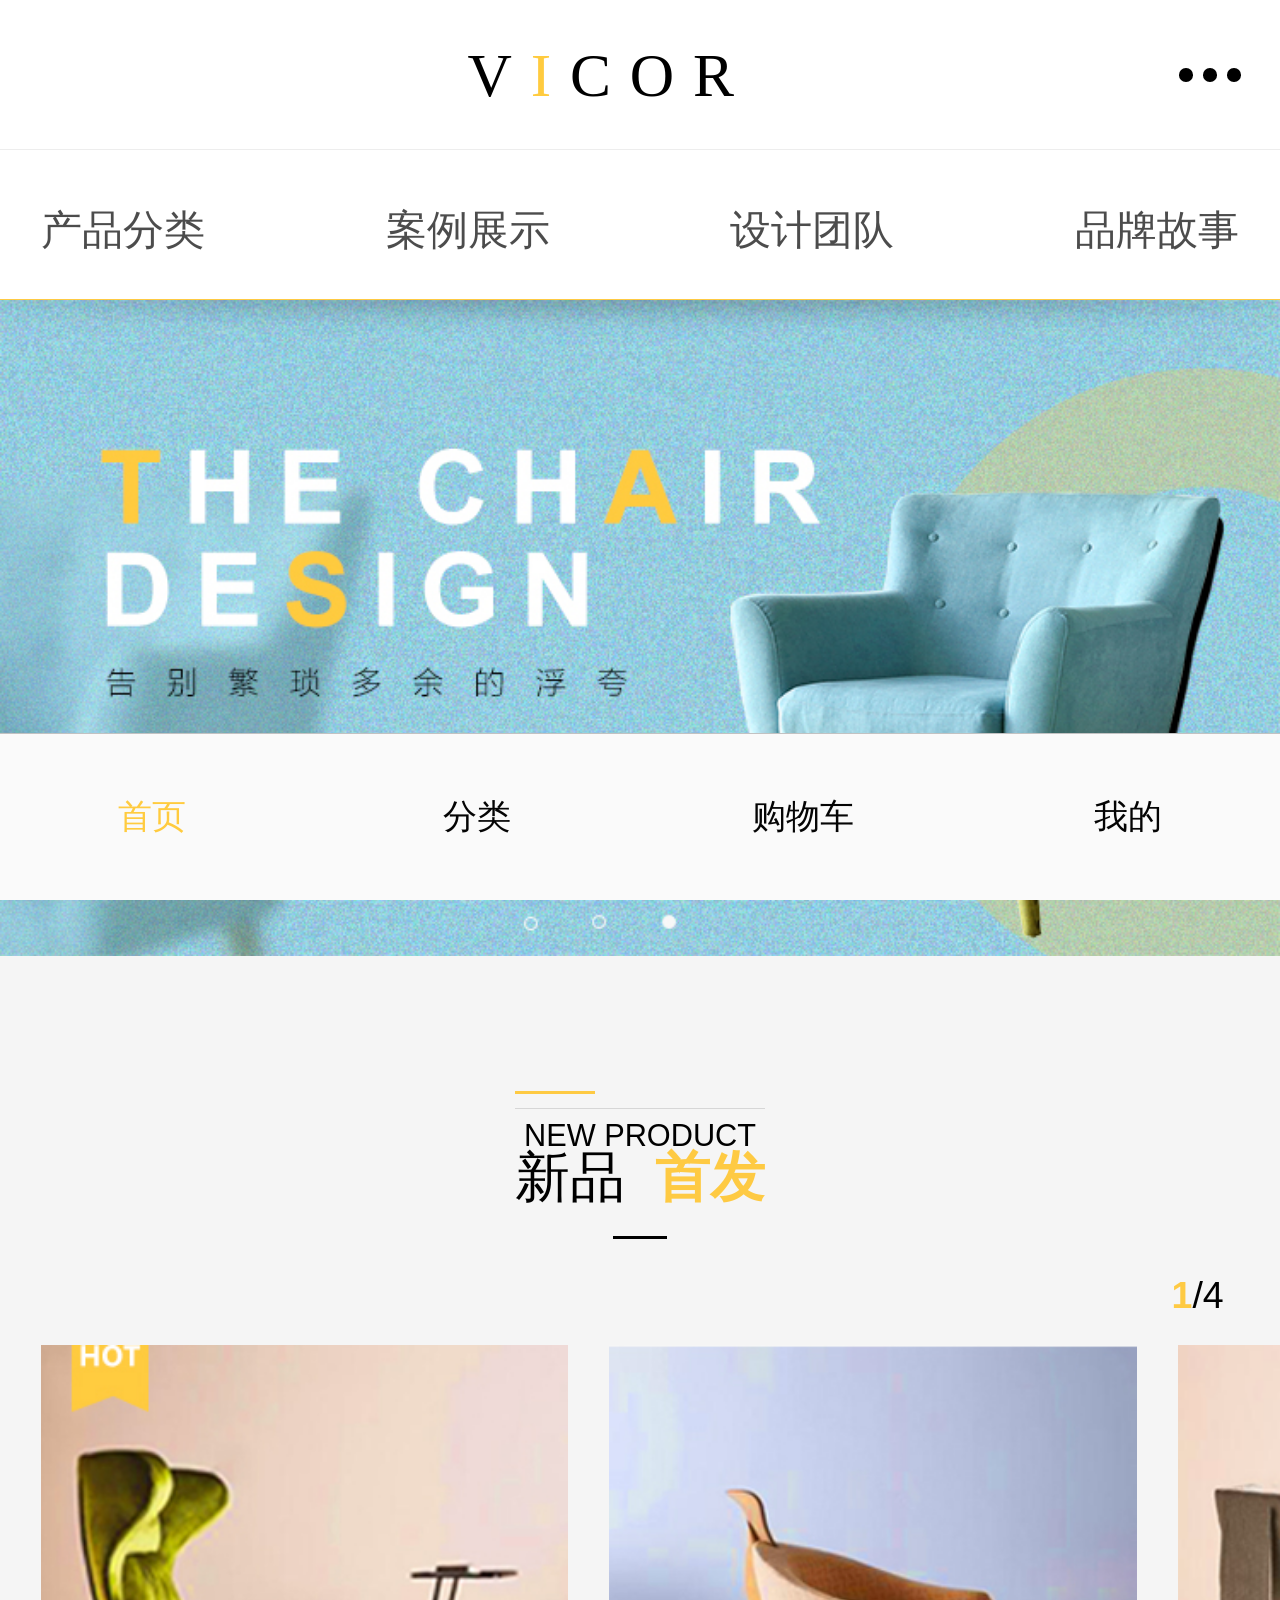
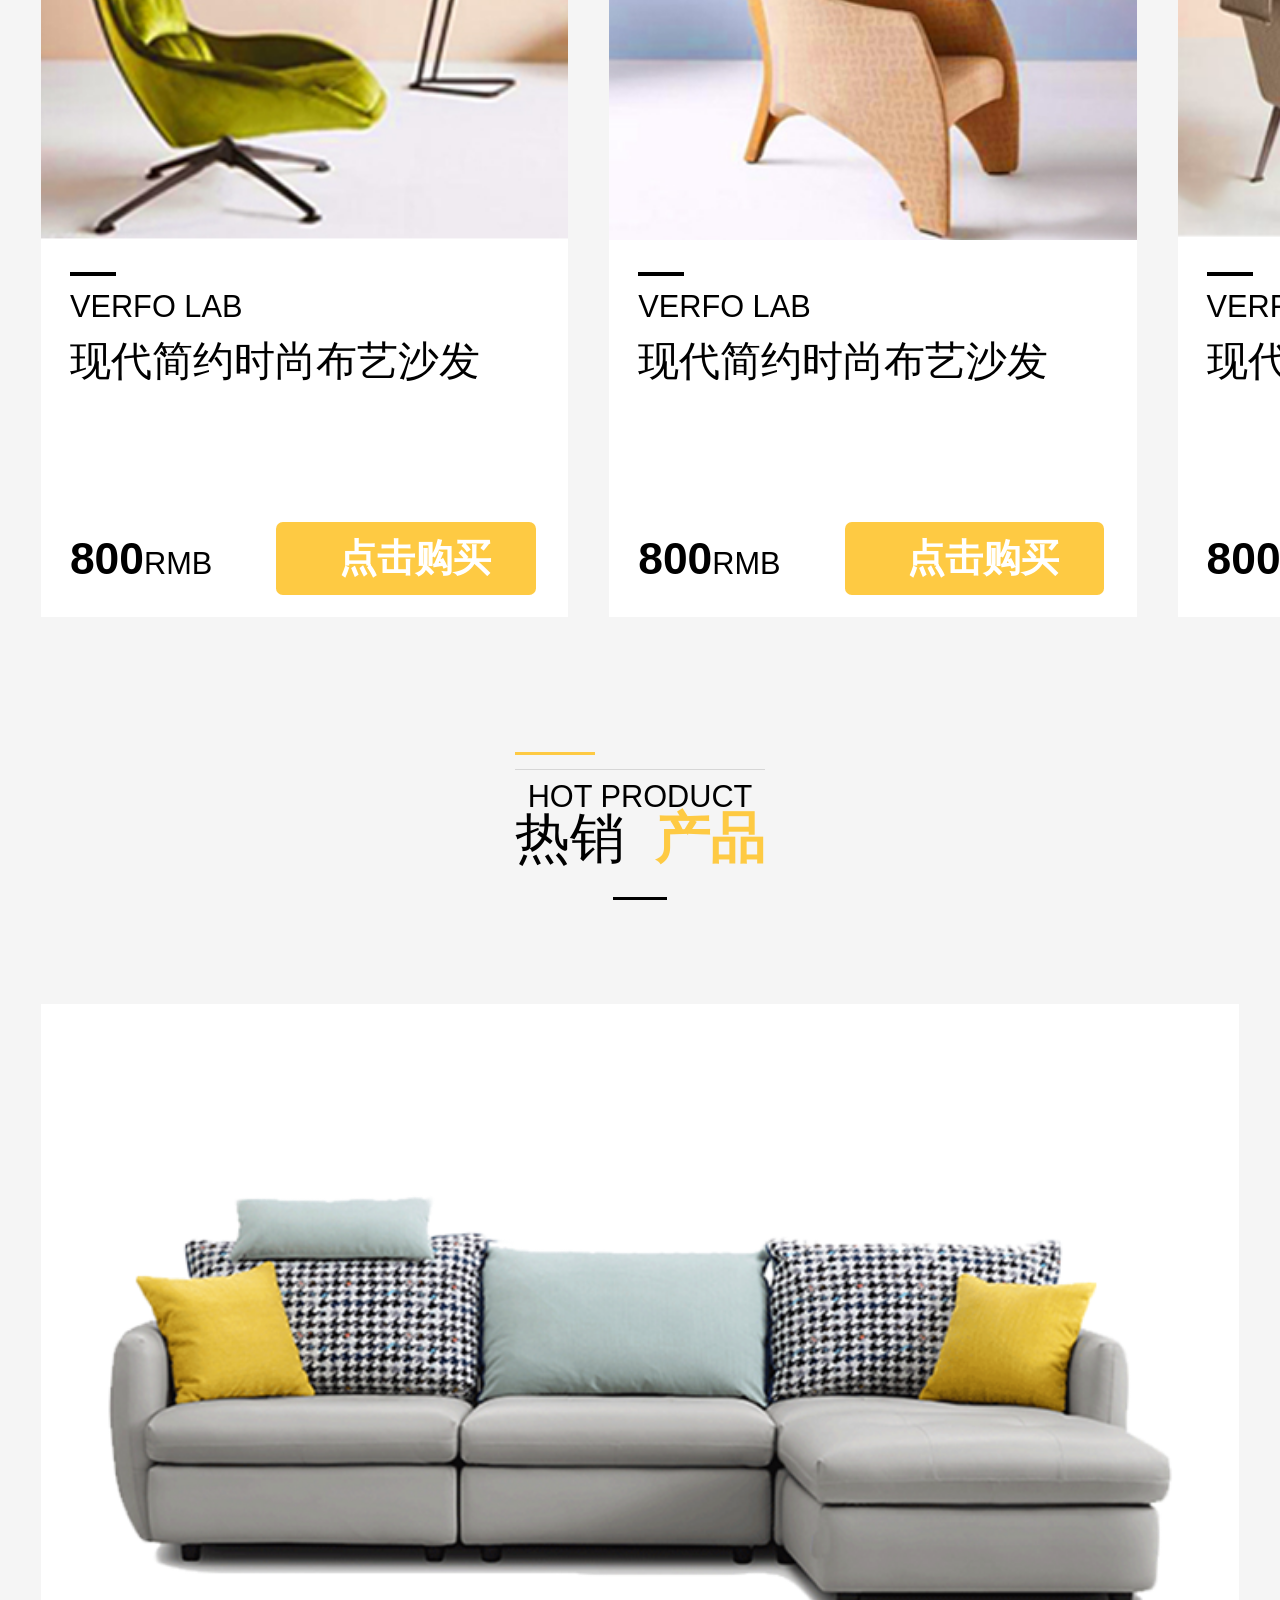
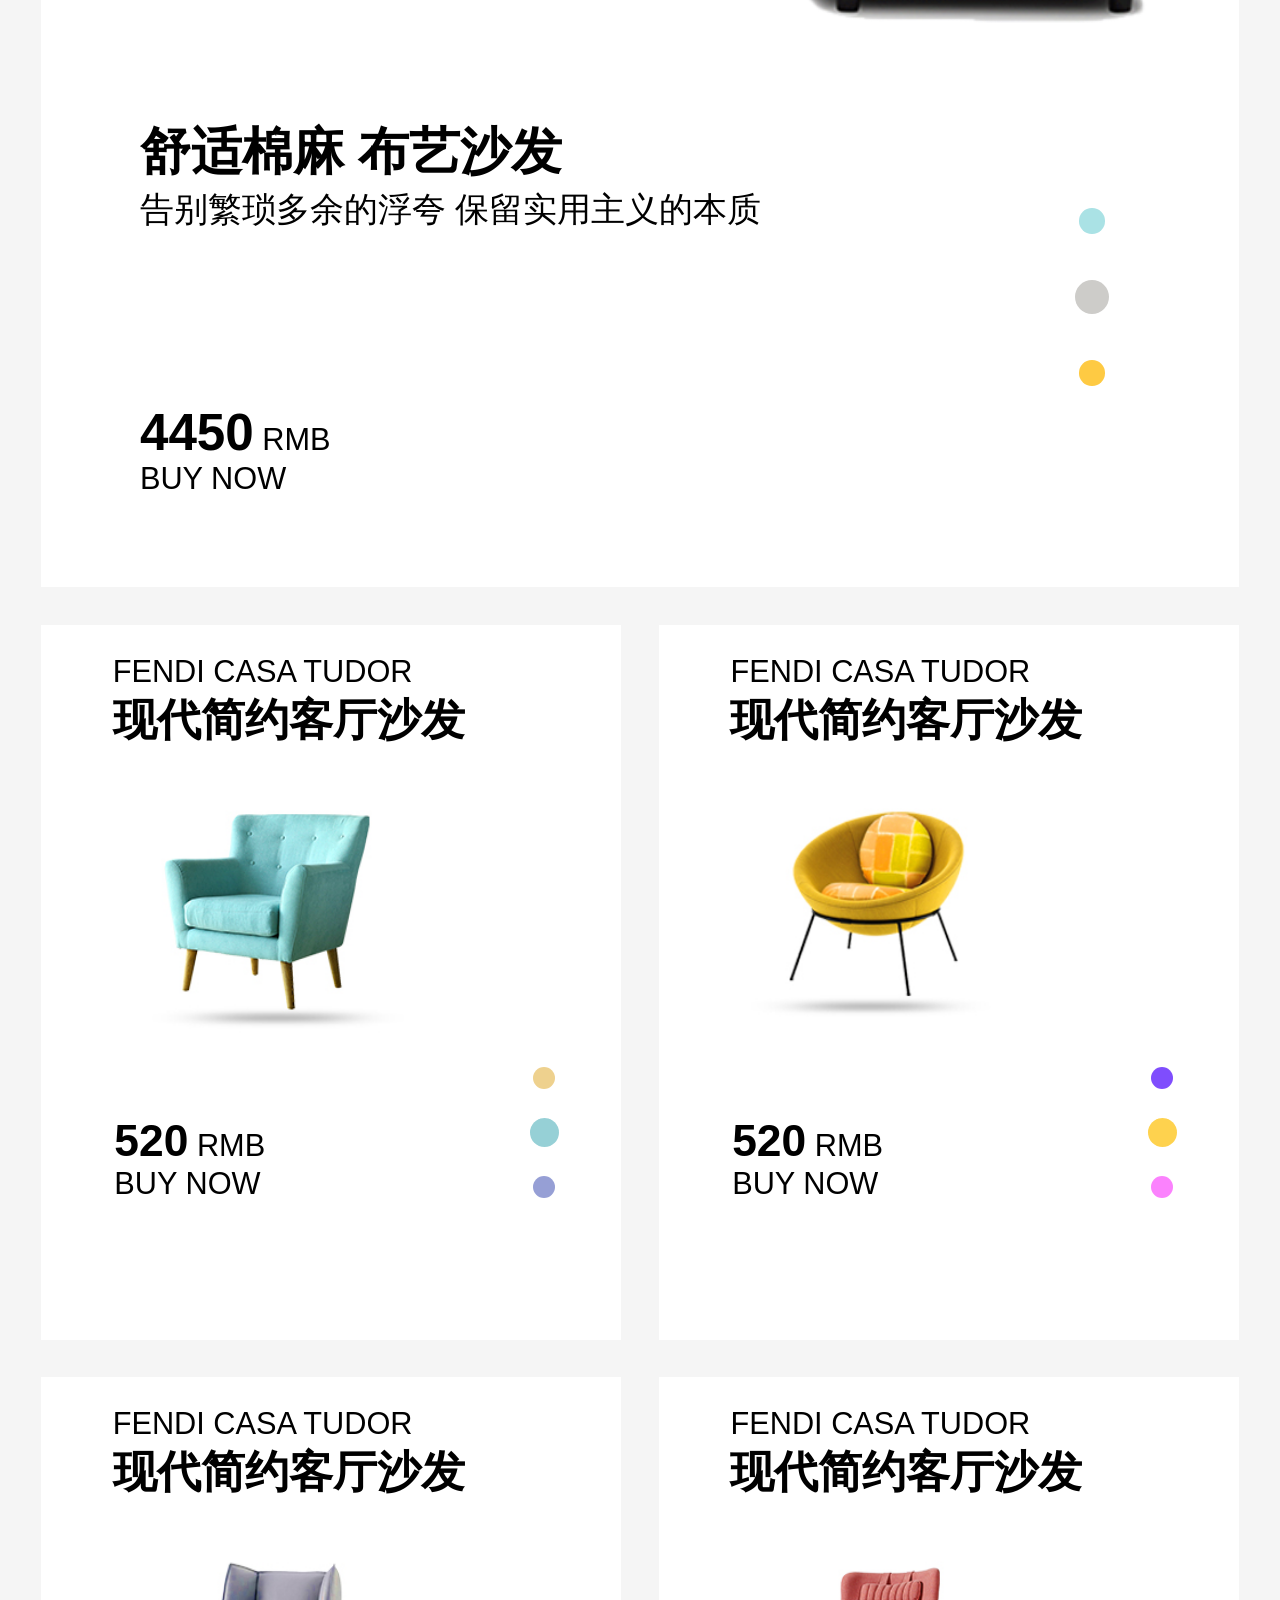
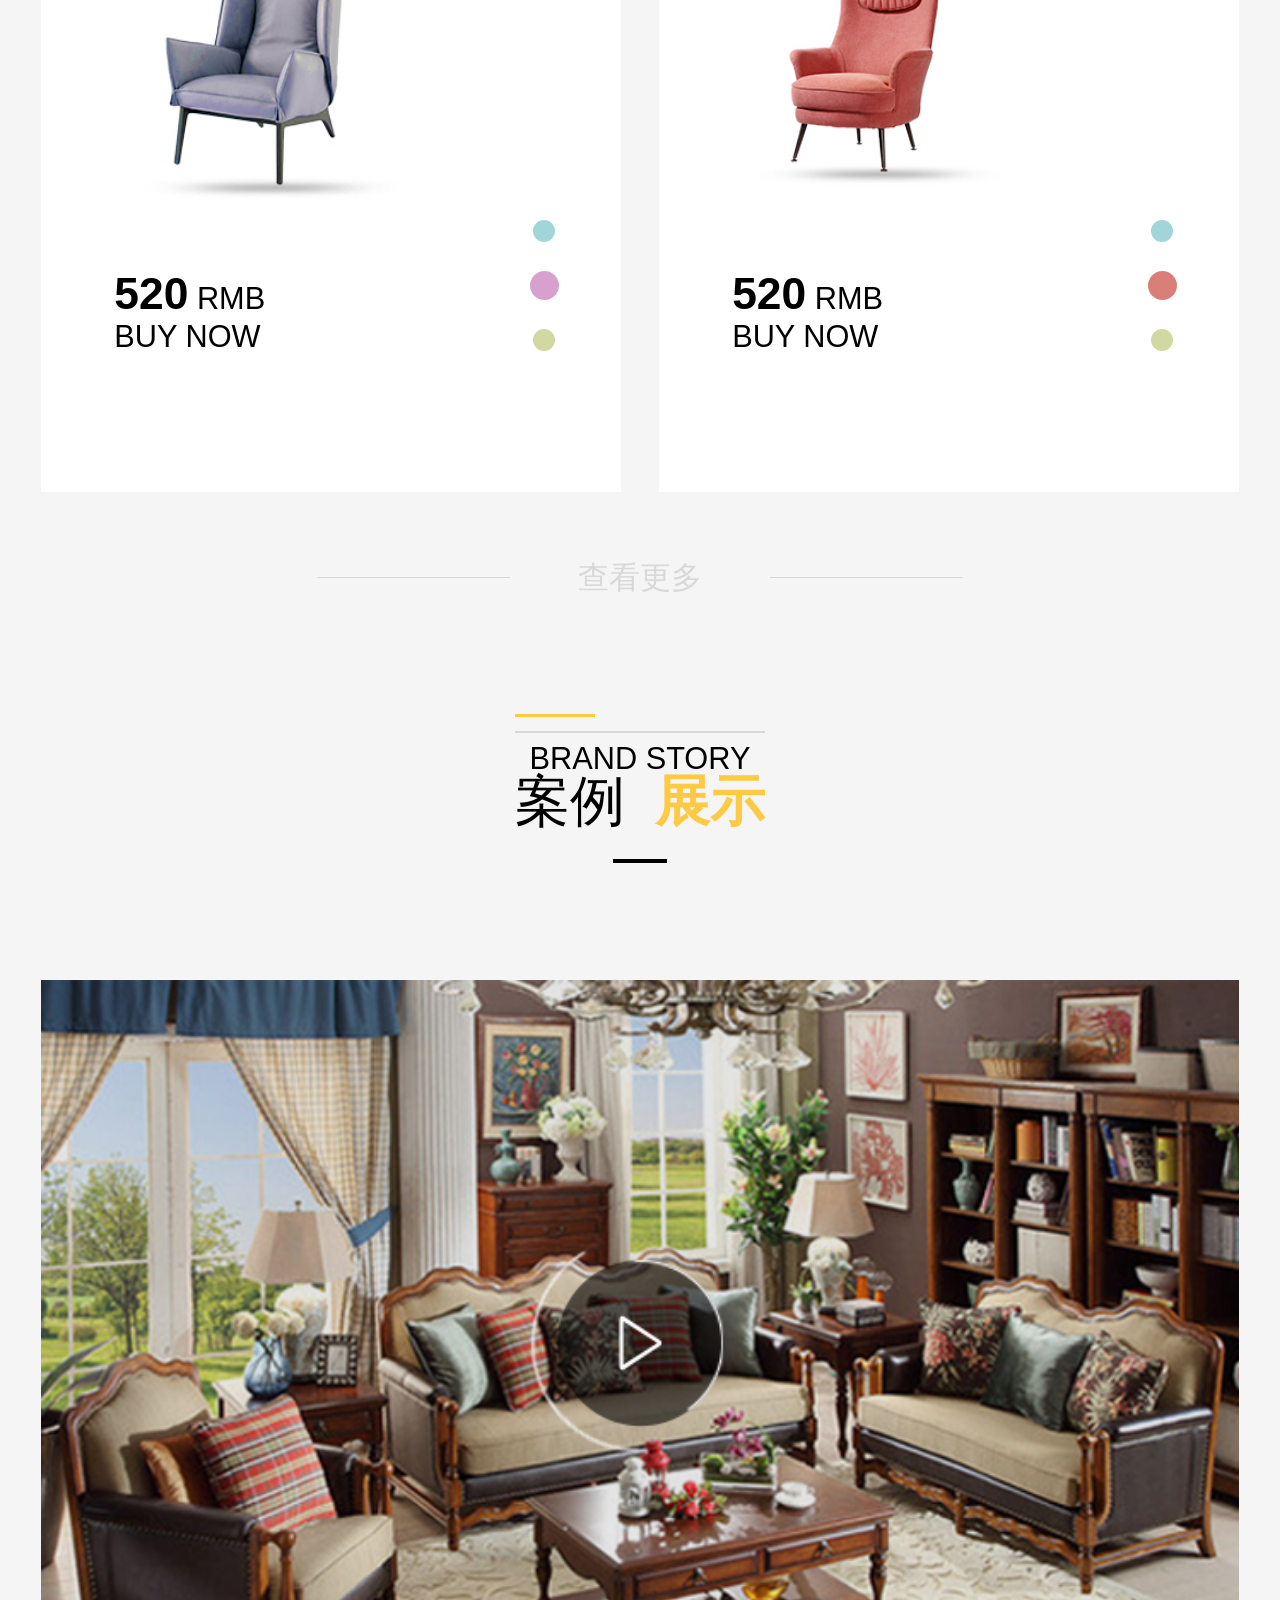
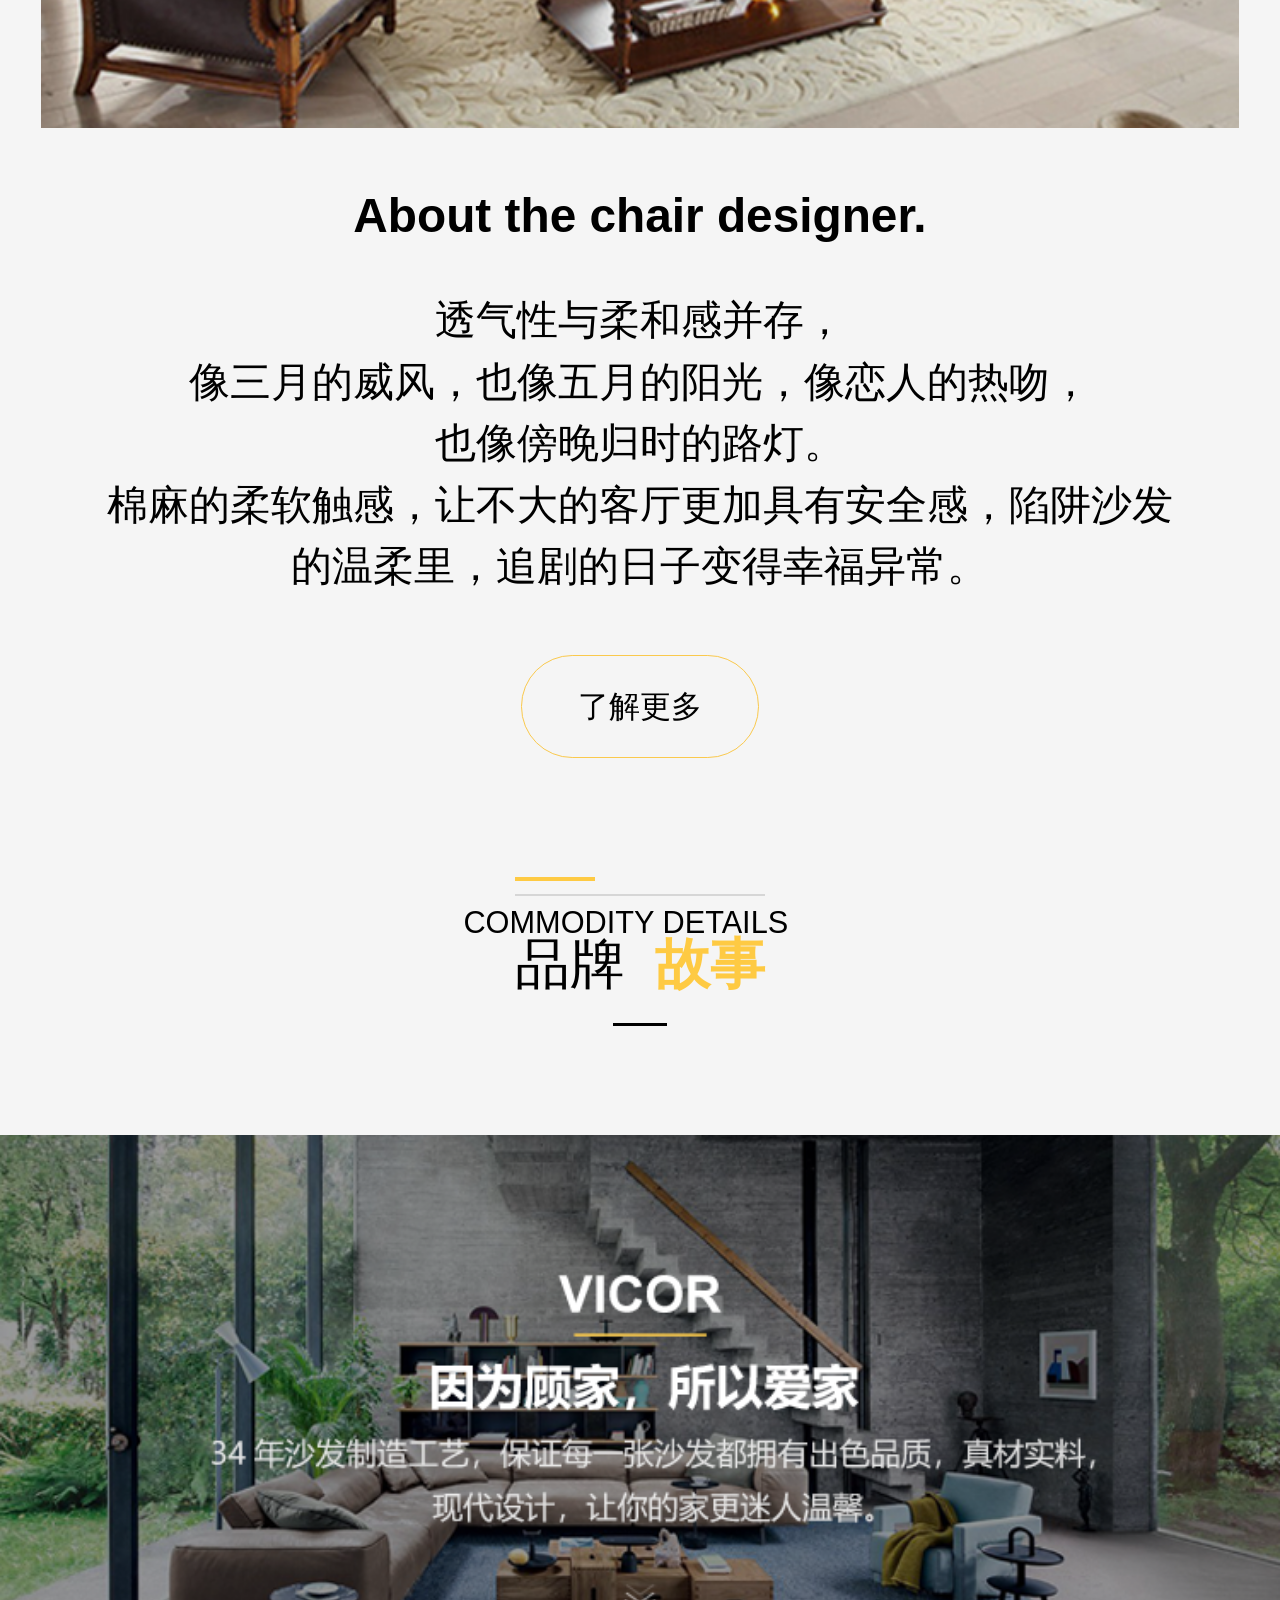
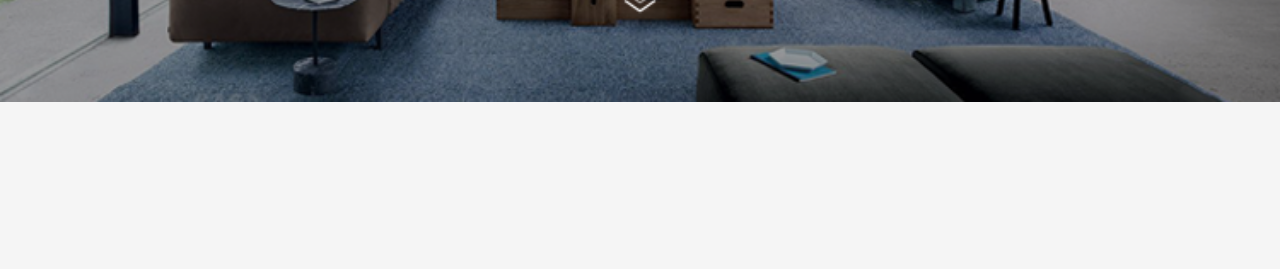
==== index.html @ da1ef21c "a" ====
<!DOCTYPE html>
<html lang="en" rem="750">
<head>
    <meta charset="UTF-8">
    <meta name="viewport" content="width=device-width, initial-scale=1.0">
    <meta http-equiv="X-UA-Compatible" content="ie=edge">
    <title>首页</title>
    <link rel="stylesheet" href="css/index.css">
    <link rel="stylesheet" href="css/rem.css">
    <link rel="stylesheet" href="https://at.alicdn.com/t/font_1209019_eo4e9k086mv.css">
</head>
<body>
    <!-- 头部 -->
    <div id="header">
        <div class="hea_w">
            <a href="" class="cuo">
                <i class="iconfont iconcuohao"></i>
            </a>
            <span class="title">V<span>I</span>COR</span>
            <a href="" class="set">
                <span class="itm"></span>
                <span class="itm"></span>
                <span class="itm"></span>
            </a>
        </div>
    </div>
    <!-- 分类 -->
    <div class="fenlei">
        <p class="sorts">产品分类</p>
        <p class="sorts"> 案例展示</p>
        <p class="sorts">设计团队</p>
        <p class="sorts">品牌故事</p>
    </div>
    <!-- banner -->
    <div class="banner">
        <img src="img/1、微网站首页_02.jpg" alt="" class="ban">
    </div>
    <!-- 新品首发 -->
    <div class="newBox">
        <div class="se"></div>
        <div class="tiao"></div>
        <p class="newen">NEW&nbsp;PRODUCT</p>
        <div class="xinbox">
            <p class="xin">新品</p>
            <p class="xin xin1">首发</p>
        </div>
        <div class="di"></div>
    </div>
    <div class="sifen">
        <p class="zhiyi"><span style="font-weight:bold;color:#FECA43;">1</span>/4</p>
    </div>
    <div class="proBox">
        <div class="chang">
            <a href="details.html">
                <div class="box1">
                    <img src="img/1、微网站首页_08.jpg" alt="" class="image1">
                    <div class="kuai1"></div>
                    <p class="eng1">VERFO LAB</p>
                    <p class="nei"> 现代简约时尚布艺沙发</p>
                    <div class="pbox">
                        <p class="price1"><span style="font-size:0.26rem;font-weight:bold;">800</span>RMB</p>
                        <a href="" class="gou">
                            <i class="iconfont iconyuanquanjiahao"></i>
                            <p>点击购买</p>
                        </a>
                    </div>
                </div>
            </a>
            
            <div class="box1">
                <img src="img/1、微网站首页_05.jpg" alt="" class="image1">
                <div class="kuai1"></div>
                <p class="eng1">VERFO LAB</p>
                <p class="nei"> 现代简约时尚布艺沙发</p>
                <div class="pbox">
                    <p class="price1"><span style="font-size:0.26rem;font-weight:bold;">800</span>RMB</p>
                    <a href="" class="gou">
                        <i class="iconfont iconyuanquanjiahao"></i>
                        <p>点击购买</p>
                    </a>
                </div>
            </div>
            <div class="box1">
                <img src="img/3、微网站列表_09.png" alt="" class="image1">
                <div class="kuai1"></div>
                <p class="eng1">VERFO LAB</p>
                <p class="nei"> 现代简约时尚布艺沙发</p>
                <div class="pbox">
                    <p class="price1"><span style="font-size:0.26rem;font-weight:bold;">800</span>RMB</p>
                    <a href="" class="gou">
                        <i class="iconfont iconyuanquanjiahao"></i>
                        <p>点击购买</p>
                    </a>
                </div>
            </div>
            <div style="width:0.24rem;">&nbsp;&nbsp;</div>
        </div>
    </div>
    <!-- 热销产品 -->
    <div class="newBox">
        <div class="se"></div>
        <div class="tiao"></div>
        <p class="newen">HOT&nbsp;PRODUCT</p>
        <div class="xinbox">
            <p class="xin">热销</p>
            <p class="xin xin1">产品</p>
        </div>
        <div class="di"></div>
    </div>
    <div class="sofaBox">
        <img src="img/sofa1.png" alt="" class="sofa1">
        <div class="er">
            <div class="zuo">
                <p class="con1">舒适棉麻 布艺沙发</p>
                <p class="con2">告别繁琐多余的浮夸 保留实用主义的本质</p>
                <p class="con3"><span style="font-size:0.3rem;font-weight:bold;">4450</span> RMB</p>
                <p class="con4">BUY NOW
                    <i class="iconfont iconjiang-copy"></i>
                </p>
            </div>
            <div class="you">
                <div class="dian"></div>
                <div class="dian dian1"></div>
                <div class="dian dian2"></div>
            </div>
        </div>
    </div>
    <div class="hang1">
        <div class="nbox">
            <p class="en">FENDI CASA TUDOR</p>
            <p class="name">现代简约客厅沙发</p>
            <div class="botBox">
                <div class="left">
                    <img src="img/1、微网站首页_20.jpg" alt="" class="tu">
                    <p class="p1"><span style="font-size:0.26rem;font-weight:bold;">520</span> RMB</p>
                    <p class="p2">BUY NOW
                        <i class="iconfont iconjiang-copy" style="color:#FECA43;"></i>
                    </p>
                </div>
                <div class="right">
                    <div class="yuan"></div>
                    <div class="yuan yuan1"></div>
                    <div class="yuan yuan2"></div>
                </div>
            </div>
        </div>
        <div class="nbox">
            <p class="en">FENDI CASA TUDOR</p>
            <p class="name">现代简约客厅沙发</p>
            <div class="botBox botBox1">
                <div class="left">
                    <img src="img/1、微网站首页_22.jpg" alt="" class="tu">
                    <p class="p1"><span style="font-size:0.26rem;font-weight:bold;">520</span> RMB</p>
                    <p class="p2">BUY NOW
                        <i class="iconfont iconjiang-copy" style="color:#FECA43;"></i>
                    </p>
                </div>
                <div class="right">
                    <div class="yuan"></div>
                    <div class="yuan yuan1"></div>
                    <div class="yuan yuan2"></div>
                </div>
            </div>
        </div>
    </div>
    <div class="hang1 hang2">
        <div class="nbox">
            <p class="en">FENDI CASA TUDOR</p>
            <p class="name">现代简约客厅沙发</p>
            <div class="botBox">
                <div class="left">
                    <img src="img/1、微网站首页_27.jpg" alt="" class="tu">
                    <p class="p1"><span style="font-size:0.26rem;font-weight:bold;">520</span> RMB</p>
                    <p class="p2">BUY NOW
                        <i class="iconfont iconjiang-copy" style="color:#FECA43;"></i>
                    </p>
                </div>
                <div class="right">
                    <div class="yuan"></div>
                    <div class="yuan yuan1"></div>
                    <div class="yuan yuan2"></div>
                </div>
            </div>
        </div>
        <div class="nbox">
            <p class="en">FENDI CASA TUDOR</p>
            <p class="name">现代简约客厅沙发</p>
            <div class="botBox botBox1">
                <div class="left">
                    <img src="img/1、微网站首页_29.jpg" alt="" class="tu">
                    <p class="p1"><span style="font-size:0.26rem;font-weight:bold;">520</span> RMB</p>
                    <p class="p2">BUY NOW
                        <i class="iconfont iconjiang-copy" style="color:#FECA43;"></i>
                    </p>
                </div>
                <div class="right">
                    <div class="yuan"></div>
                    <div class="yuan yuan1"></div>
                    <div class="yuan yuan2"></div>
                </div>
            </div>
        </div>
    </div>
    <div class="more">
        <span></span>
        <p>查看更多</p>
        <span></span>
    </div>

     <!-- 案例展示 -->
     <div class="newBox newBox1">
        <div class="se"></div>
        <div class="tiao"></div>
        <p class="newen">BRAND&nbsp;STORY</p>
        <div class="xinbox">
            <p class="xin">案例</p>
            <p class="xin xin1">展示</p>
        </div>
        <div class="di"></div>
    </div>
    <div class="anBox">
        <img src="img/1、微网站首页_33.jpg" alt="" class="tu2">
        <p class="an1">About the chair designer.</p>
        <p class="an2">透气性与柔和感并存，<br>
            像三月的威风，也像五月的阳光，像恋人的热吻，<br>
            也像傍晚归时的路灯。<br>
            棉麻的柔软触感，让不大的客厅更加具有安全感，陷阱沙发<br>
            的温柔里，追剧的日子变得幸福异常。
        </p>
        <a href="" class="learn">
            <button>了解更多</button>
        </a>
    </div>
     <!-- 品牌故事 -->
     <div class="newBox newBox2">
        <div class="se"></div>
        <div class="tiao"></div>
        <p class="newen">COMMODITY&nbsp;DETAILS</p>
        <div class="xinbox">
            <p class="xin">品牌</p>
            <p class="xin xin1">故事</p>
        </div>
        <div class="di"></div>
    </div>
    <img src="img/1、微网站首页_36.png" alt="" class="bigImg">




    <div style="width:7.5rem;height:0.98rem;"></div>
    <!-- tab -->
    <div class="footer">
        <div class="box">
            <a href="">
                <i class="iconfont iconyizi" style="color:#FFCB3F;"></i>
                <span class="text" style="color:#FFCB3F;" >首页</span>
            </a>
        </div>
        <div class="box">
            <a href="sort.html">
                <i class="iconfont iconicon--"></i>
                <span class="text">分类</span>
            </a>
        </div>
        <div class="box">
            <a href="shopcar.html">
                <i class="iconfont icongouwuche"></i>
                <span class="text">购物车</span>
            </a>
        </div>
        <div class="box">
            <a href="mine.html">
                <i class="iconfont iconwode"></i>
                <span class="text">我的</span>
            </a>
        </div>
    </div>
</body>
</html>
---- css/index.css ----
body{
    background-color:#F5F5F5;
}
/* 头部 */
#header{
    width: 100%;
    height: 0.88rem;
    border-bottom:0.01rem solid #EDEDED;
    box-sizing:border-box;
    background-color:#FFFFFF;
    position:fixed;
    top:0;
    left:0;
}
.hea_w{
    width: 7.5rem;
    height: 100%;
    margin: 0 auto;
    text-align: center;
    line-height: 0.44rem;
}
.hea_w .cuo .iconfont{
    font-size: 0.36rem;
    display: block;
    color: #000000;
    float: left;
    padding: 0.29rem 0 0 0.24rem;
}
.hea_w .title{
    width: 0.92rem;
    height: 0.3rem;
    line-height:0.88rem;
    font-size: 0.36rem;
    letter-spacing: 0.11rem;
    font-family: 'GillSansMT-ExtraCondensedBold';
}
.hea_w .title span{
    color: #ffcb3f;
}
.hea_w .set{
    width: 0.36rem;
    height: 0.08rem;
    float: right;
    margin-right: 0.23rem;
    display: block;
    padding-top: 0.4rem;
}
.hea_w .set .itm{
    width: 0.08rem;
    height: 0.08rem;
    float: left;
    background: #000000;
    border-radius: 50%;
}
.hea_w .set .itm:nth-child(2){
    margin:0 0.06rem;
}
.fenlei{
    width:7.5rem;
    height:0.88rem;
    padding:0 0.24rem 0.24rem;
    border-bottom:0.01rem solid #FECA43;
    margin-top:0.88rem;
    box-sizing:border-box;
    background-color:#fff;
    display:flex;
    justify-content:space-between;
    align-items:flex-end;
}
/* 分类 */
.fenlei .sorts{
    font-size:0.24rem;
    color:rgba(0, 0, 0, 0.7);
}
/* banner */
.banner{
    width:7.5rem;
    height:3.84rem;
}
.banner .ban{
    width:7.5rem;
    height:3.84rem;
}
/* 新品发售 */
.newBox{
    width:1.47rem;
    height:0.91rem;
    margin:0.79rem auto 0;
}
.newBox .se{
    width:0.47rem;
    height:0.02rem;
    background-color:#FECA43;
}
.newBox .tiao{
    width:100%;
    height:0.01rem;
    margin-top:0.08rem;
    background-color:#D6D6D6;
}
.newBox .newen{
    width:100%;
    font-size:0.18rem;
    margin-top:0.05rem;
    text-align:center;
    color:#000;
}
.newBox .xinbox{
    width:100%;
    height:0.36rem;
    display:flex;
    justify-content:space-between;
    align-items:flex-end;
}
.newBox .xinbox .xin{
    font-size:0.32rem;
    color:#000;
}
.newBox .xinbox .xin1{
    font-size:0.32rem;
    color:#FECA43;
    font-weight:bold;
}
.newBox .di{
    width:0.32rem;
    height:0.02rem;
    background-color:#000;
    margin:0.12rem auto 0; 
}
.sifen{
    width:7.5rem;
    height:0.58rem;
    line-height:0.58rem;
    text-align:right;
    padding:0 0.33rem;
    box-sizing:border-box;

}
.sifen .zhiyi{
    font-size:0.22rem;
    color:#000;
}
.proBox{
    width:7.5rem;
    height:5.11rem;
    overflow:auto;
}
.proBox::-webkit-scrollbar{
    display:none;
}
.proBox .chang{
    width:auto;
    height:auto;
    display:flex;
}
.proBox .box1{
    width:3.09rem;
    height:5.11rem;
    background-color:#fff;
    margin-left:0.24rem;
}

.proBox .image1{
    display:block;
    width:3.09rem;
    height:2.90rem;
}
.proBox .kuai1{
    width:0.27rem;
    height:0.02rem;
    background-color:#000;
    margin:0.19rem 0 0 0.17rem;
}
.proBox .eng1{
    font-size:0.18rem;
    color:#000;
    margin:0.08rem 0 0 0.17rem;
}
.proBox .nei{
    font-size:0.24rem;
    color:#000;
    margin:0.05rem 0 0 0.17rem;
}
.proBox .box1 .pbox{
    width:2.73rem;
    height:0.43rem;
    margin:0.78rem 0 0 0.17rem;
    display:flex;
    justify-content:space-between;
    align-items:center;
}
.proBox .box1 .pbox .price1{
    font-size:0.18rem;
    color:#000;
}
.proBox .box1 .pbox .gou{
    display:block;
    width:1.52rem;
    height:0.43rem;
    border-radius:0.04rem;
    background-color:#FECA43;
    display:flex;
    justify-content:center;
    align-items:center;
}
.proBox .box1 .pbox .gou .iconyuanquanjiahao{
    font-size:0.18rem;
    color:#fff;
    margin-right:0.1rem;
}
.proBox .box1 .pbox .gou p{
    font-size:0.22rem;
    font-weight:bold;
    color:#fff;
}
/* 热销产品 */
.sofaBox{
    width:7.02rem;
    height:6.93rem;
    margin:0.57rem auto 0;
    background-color:#fff;
    overflow:hidden;
}
.sofaBox .sofa1{
    display:block;
    width:6.25rem;
    height:2.52rem;
    margin:1.11rem auto 0;
    background-color:#fff;
}
.sofaBox .er{
    width:7.02rem;
    height:3.2rem;
    display:flex;
    justify-content:space-between;
}
.sofaBox .er .zuo{
    width:5rem;
    height:3.2rem;
    padding-left:0.58rem;
    box-sizing:border-box;
}
.sofaBox .er .zuo .con1{
    font-size:0.3rem;
    font-weight:bold;
    margin-top:0.55rem;
}
.sofaBox .er .zuo .con2{
    font-size:0.2rem;
}
.sofaBox .er .zuo .con3{
    font-size:0.18rem;
    margin-top:1rem;
}
.sofaBox .er .zuo .con4{
    font-size:0.18rem;
    line-height:0.2rem;
}
.sofaBox .er .zuo .con4 i{
    color:#FECA43;
    margin-left:0.02rem;
}
.sofaBox .er .you{
    width:1.72rem;
    height:3.2rem;
    display:flex;
    flex-direction:column;
    justify-content:center;
    align-items:center;
}
.sofaBox .er .you .dian{
    width:0.15rem;
    height:0.15rem;
    border-radius:50%;
    background-color:#AAE2E5;
}
.sofaBox .er .you .dian1{
    width:0.2rem;
    height:0.2rem;
    border-radius:50%;
    background-color:#CDCCC9;
    margin:0.27rem 0;
}
.sofaBox .er .you .dian2{
    background-color:#FECA43;
}
.hang1{
    width:7.02rem;
    height:4.19rem;
    margin:0.22rem auto 0;
    display:flex;
    justify-content:space-between;
}
.hang1 .nbox{
    width:3.40rem;
    height:4.19rem;
    background-color:#fff;
}
.hang1 .nbox .en{
    font-size:0.18rem;
    margin-top:0.17rem;
    padding-left:0.42rem;
}
.hang1 .nbox .name{
    font-size:0.26rem;
    font-weight:bold;
    padding-left:0.42rem;
}
.hang1 .nbox .botBox{
    width:3.4rem;
    height:3.28rem;
    display:flex;
}
.hang1 .botBox .left{
    width:2.5rem;
    height:3.28rem;
}
.hang1 .botBox .left .tu{
    display:block;
    width:1.8rem;
    height:1.62rem;
    margin:0.13rem 0 0 0.44rem;
}
.hang1 .botBox .left .p1{
    font-size:0.18rem;
    padding-left:0.43rem;
    margin-top:0.4rem;
}
.hang1 .botBox .left .p2{
    font-size:0.18rem;
    padding-left:0.43rem;
}
.hang1 .botBox .right{
    width:0.9rem;
    height:3.28rem;
    padding-bottom:0.65rem;
    box-sizing:border-box;
    display:flex;
    flex-direction:column;
    align-items:center;
    justify-content:flex-end;
}
.hang1 .botBox .right .yuan{
    width:0.13rem;
    height:0.13rem;
    border-radius:50%;
    background-color:#EED18E;
}
.hang1 .botBox .right .yuan1{
    width:0.17rem;
    height:0.17rem;
    border-radius:50%;
    background-color:#96D0D6;
    margin:0.17rem 0;
}
.hang1 .botBox .right .yuan2{
    background-color:#969FD5;
}
.hang1 .botBox1 .right .yuan{
    background-color:#7F4DFD;
}
.hang1 .botBox1 .right .yuan1{
    background-color:#FED24E;
}
.hang1 .botBox1 .right .yuan2{
    background-color:#FB82FD;
}

.hang2 .botBox .right .yuan{
    background-color:#A1D6D8;
}
.hang2 .botBox .right .yuan1{
    background-color:#D8A1CD;
}
.hang2 .botBox .right .yuan2{
    background-color:#D1D8A2;
}

.hang2 .botBox1 .right .yuan{
    background-color:#A1D6D8;
}
.hang2 .botBox1 .right .yuan1{
    background-color:#DA7F77;
}
.hang2 .botBox1 .right .yuan2{
    background-color:#D1D8A2;
}
.more{
    width:7.5rem;
    height:1rem;
    display:flex;
    justify-content:center;
    align-items:center;
}
.more span{
    width:1.13rem;
    height:0.01rem;
    background-color:#D8D8D8;
}
.more p{
    font-size:0.18rem;
    color:#D8D8D8;
    margin:0 0.4rem;
}
/* 案例展示 */
.newBox1{
    margin-top:0.3rem;
    margin-bottom:0.65rem;
}
.anBox{
    width:7.02rem;
    height:auto;
    margin:0 auto;
}
.anBox .tu2{
    display:block;
    width:7.02rem;
    height:4.38rem;
}
.anBox .an1{
    width:100%;
    text-align:center;
    font-size:0.28rem;
    font-weight:bold;
    margin-top:0.35rem;
}
.anBox .an2{
    width:100%;
    text-align:center;
    font-size:0.24rem;
    line-height:0.36rem;
    margin-top:0.28rem;
}
.anBox .learn{
    display:block;
    width:1.4rem;
    height:0.6rem;
    margin:0.34rem auto 0;
}
.anBox .learn button{
    width:1.4rem;
    height:0.6rem;
    border-radius:0.3rem;
    border:0.01rem solid #FAC94D;
    outline:none;
    font-size:0.18rem;
    color:#000;
    background-color:transparent;
}
/* 品牌故事 */
.newBox2{
    margin:0.7rem auto 0.6rem;
}
.newBox2 .newen{
    margin-left:-0.3rem;
}
.bigImg{
    display:block;
    width:7.5rem;
    height:3.32rem;
}

/* tab */
.footer{
    width:7.5rem;
    height:0.98rem;
    padding:0 0.24rem;
    border-top:0.01rem solid #C2C2C2;
    background:#FAFAFA;
    box-sizing: border-box;
    position: fixed;
    bottom:0;
    left:0;
    display:flex;
    justify-content:space-between;
}
.footer .box{
    height:0.98rem;
    width:1.3rem;
}
.footer .box a{
    display:block;
    width:100%;
    height:100%;
    display:flex;
    flex-direction:column;
    align-items:center;
    justify-content:center;
}
.footer .box i{
    font-size:0.4rem;
    color:#040404; 
}
.footer .box .text{
    font-size:0.2rem;
    color:#040404; 
}
---- css/rem.css ----
/* u-reset.css v1.0.10 */
 [rem="1920"] {
    font-size: 5.2083333333vw
}

[rem="750"] {
    font-size: 13.333333333vw
}

* {
    -webkit-tap-highlight-color: transparent
}

html {
    -webkit-text-size-adjust: 100%
}

body {
    margin: 0;
    font-family: "Helvetica Neue", Helvetica, "PingFang SC", "Hiragino Sans GB", "Microsoft YaHei", "微软雅黑", Arial, sans-serif;
    font-size: 16px
}

figure,
p {
    margin: 0
}

h1,
h2,
h3,
h4,
h5,
h6 {
    margin: 0;
    padding: 0;
    font-weight: 400
}

dd,
dl,
dt,
li,
ol,
ul {
    margin: 0;
    padding: 0;
    list-style: none
}

a {
    background-color: transparent;
    text-decoration: none
}

img {
    border: 0
}

table {
    border-collapse: collapse;
    border-spacing: 0
}

td,
th {
    padding: 0
}

button,
input,
select,
textarea {
    color: inherit;
    font: inherit;
    margin: 0
}

textarea {
    overflow: auto
}

article,
aside,
figcaption,
figure,
footer,
header,
hgroup,
main,
nav,
section {
    display: block
}

template {
    display: none
}

.hidden2,
.hidden3,
.hidden4,
.hidden5 {
    display: -webkit-box;
    /* autoprefixer:off */
    -webkit-box-orient: vertical;
    overflow: hidden
}

.hidden1 {
    overflow: hidden;
    text-overflow: ellipsis;
    white-space: nowrap
}

.hidden2 {
    -webkit-line-clamp: 2
}

.hidden3 {
    -webkit-line-clamp: 3
}

.hidden4 {
    -webkit-line-clamp: 4
}

.hidden5 {
    -webkit-line-clamp: 5
}

.clearfix::after,
.clearfix::before {
    content: "";
    width: 0;
    height: 0;
    display: block;
    clear: both
}
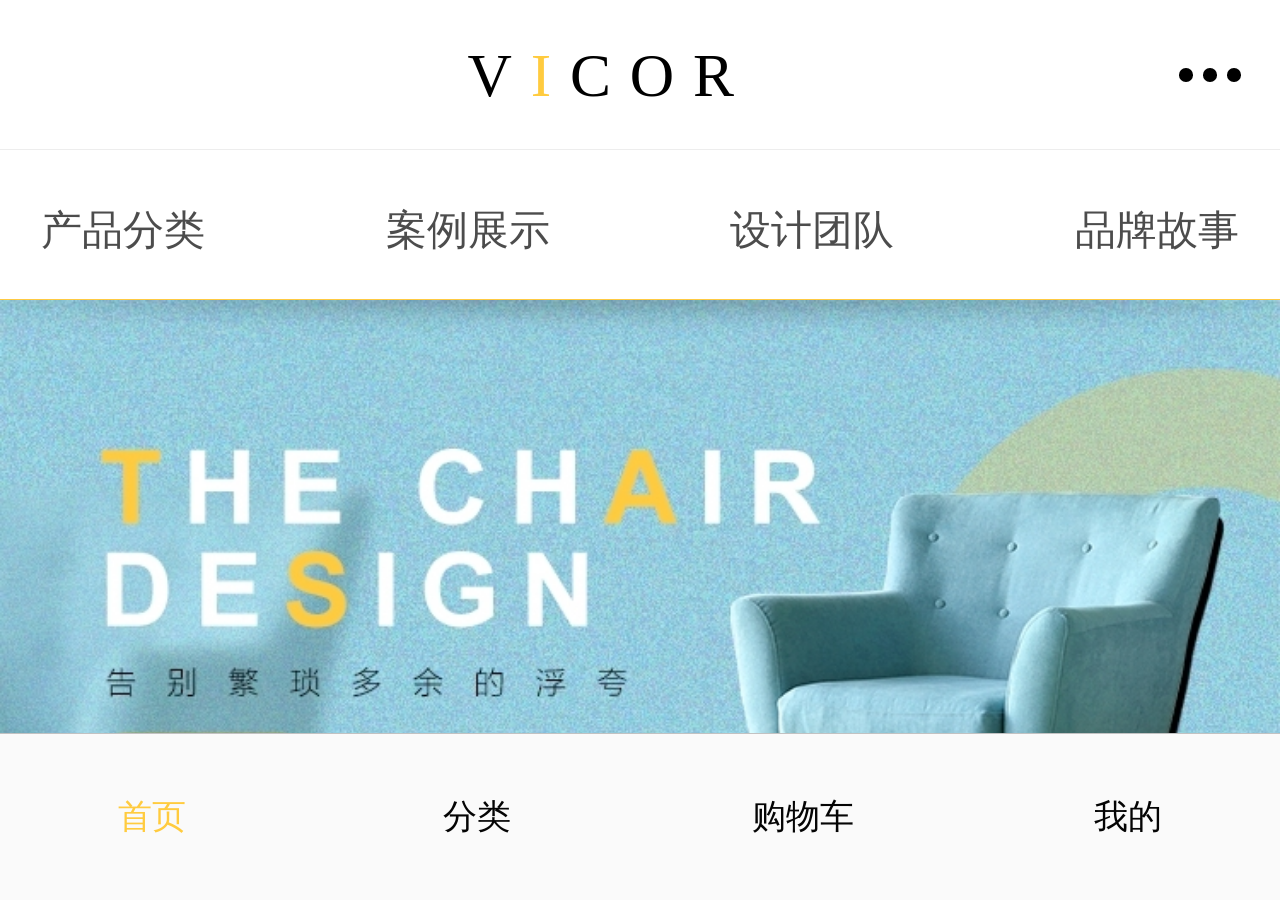
==== commit 8ecf5e95: "a" ====
--- a/index.html
+++ b/index.html
@@ -1,14 +1,17 @@
 <!DOCTYPE html>
 <html lang="en" rem="750">
+
 <head>
     <meta charset="UTF-8">
     <meta name="viewport" content="width=device-width, initial-scale=1.0">
     <meta http-equiv="X-UA-Compatible" content="ie=edge">
     <title>首页</title>
+    <link rel="stylesheet" href="css/swiper.min.css">
     <link rel="stylesheet" href="css/index.css">
     <link rel="stylesheet" href="css/rem.css">
     <link rel="stylesheet" href="https://at.alicdn.com/t/font_1209019_eo4e9k086mv.css">
 </head>
+
 <body>
     <!-- 头部 -->
     <div id="header">
@@ -31,229 +34,239 @@
         <p class="sorts">设计团队</p>
         <p class="sorts">品牌故事</p>
     </div>
-    <!-- banner -->
-    <div class="banner">
-        <img src="img/1、微网站首页_02.jpg" alt="" class="ban">
-    </div>
-    <!-- 新品首发 -->
-    <div class="newBox">
-        <div class="se"></div>
-        <div class="tiao"></div>
-        <p class="newen">NEW&nbsp;PRODUCT</p>
-        <div class="xinbox">
-            <p class="xin">新品</p>
-            <p class="xin xin1">首发</p>
-        </div>
-        <div class="di"></div>
-    </div>
-    <div class="sifen">
-        <p class="zhiyi"><span style="font-weight:bold;color:#FECA43;">1</span>/4</p>
-    </div>
-    <div class="proBox">
-        <div class="chang">
-            <a href="details.html">
-                <div class="box1">
-                    <img src="img/1、微网站首页_08.jpg" alt="" class="image1">
-                    <div class="kuai1"></div>
-                    <p class="eng1">VERFO LAB</p>
-                    <p class="nei"> 现代简约时尚布艺沙发</p>
-                    <div class="pbox">
-                        <p class="price1"><span style="font-size:0.26rem;font-weight:bold;">800</span>RMB</p>
-                        <a href="" class="gou">
-                            <i class="iconfont iconyuanquanjiahao"></i>
-                            <p>点击购买</p>
-                        </a>
-                    </div>
-                </div>
-            </a>
-            
-            <div class="box1">
-                <img src="img/1、微网站首页_05.jpg" alt="" class="image1">
-                <div class="kuai1"></div>
-                <p class="eng1">VERFO LAB</p>
-                <p class="nei"> 现代简约时尚布艺沙发</p>
-                <div class="pbox">
-                    <p class="price1"><span style="font-size:0.26rem;font-weight:bold;">800</span>RMB</p>
-                    <a href="" class="gou">
-                        <i class="iconfont iconyuanquanjiahao"></i>
-                        <p>点击购买</p>
+    <div id="roll">
+        <div class="rollBox">
+            <!-- banner -->
+            <div class="banner swiper-container">
+                <div class="swiper-wrapper">
+                    <img src="img/1、微网站首页_02.jpg" alt="" class="ban swiper-slide">
+                    <img src="img/1、微网站首页_02.jpg" alt="" class="ban swiper-slide">
+                    <img src="img/1、微网站首页_02.jpg" alt="" class="ban swiper-slide">
+                </div>
+                <div class="swiper-pagination"></div>
+            </div>
+            <!-- 新品首发 -->
+            <div class="newBox">
+                <div class="se"></div>
+                <div class="tiao"></div>
+                <p class="newen">NEW&nbsp;PRODUCT</p>
+                <div class="xinbox">
+                    <p class="xin">新品</p>
+                    <p class="xin xin1">首发</p>
+                </div>
+                <div class="di"></div>
+            </div>
+            <div class="sifen">
+                <p class="zhiyi"><span style="font-weight:bold;color:#FECA43;">1</span>/4</p>
+            </div>
+            <div class="proBox">
+                <div class="chang">
+                    <a href="details.html">
+                        <div class="box1">
+                            <img src="img/1、微网站首页_08.jpg" alt="" class="image1">
+                            <div class="kuai1"></div>
+                            <p class="eng1">VERFO LAB</p>
+                            <p class="nei"> 现代简约时尚布艺沙发</p>
+                            <div class="pbox">
+                                <p class="price1"><span style="font-size:0.26rem;font-weight:bold;">800</span>RMB</p>
+                                <a href="" class="gou">
+                                    <i class="iconfont iconyuanquanjiahao"></i>
+                                    <p>点击购买</p>
+                                </a>
+                            </div>
+                        </div>
                     </a>
-                </div>
-            </div>
-            <div class="box1">
-                <img src="img/3、微网站列表_09.png" alt="" class="image1">
-                <div class="kuai1"></div>
-                <p class="eng1">VERFO LAB</p>
-                <p class="nei"> 现代简约时尚布艺沙发</p>
-                <div class="pbox">
-                    <p class="price1"><span style="font-size:0.26rem;font-weight:bold;">800</span>RMB</p>
-                    <a href="" class="gou">
-                        <i class="iconfont iconyuanquanjiahao"></i>
-                        <p>点击购买</p>
-                    </a>
-                </div>
-            </div>
-            <div style="width:0.24rem;">&nbsp;&nbsp;</div>
-        </div>
-    </div>
-    <!-- 热销产品 -->
-    <div class="newBox">
-        <div class="se"></div>
-        <div class="tiao"></div>
-        <p class="newen">HOT&nbsp;PRODUCT</p>
-        <div class="xinbox">
-            <p class="xin">热销</p>
-            <p class="xin xin1">产品</p>
-        </div>
-        <div class="di"></div>
-    </div>
-    <div class="sofaBox">
-        <img src="img/sofa1.png" alt="" class="sofa1">
-        <div class="er">
-            <div class="zuo">
-                <p class="con1">舒适棉麻 布艺沙发</p>
-                <p class="con2">告别繁琐多余的浮夸 保留实用主义的本质</p>
-                <p class="con3"><span style="font-size:0.3rem;font-weight:bold;">4450</span> RMB</p>
-                <p class="con4">BUY NOW
-                    <i class="iconfont iconjiang-copy"></i>
+
+                    <div class="box1">
+                        <img src="img/1、微网站首页_05.jpg" alt="" class="image1">
+                        <div class="kuai1"></div>
+                        <p class="eng1">VERFO LAB</p>
+                        <p class="nei"> 现代简约时尚布艺沙发</p>
+                        <div class="pbox">
+                            <p class="price1"><span style="font-size:0.26rem;font-weight:bold;">800</span>RMB</p>
+                            <a href="" class="gou">
+                                <i class="iconfont iconyuanquanjiahao"></i>
+                                <p>点击购买</p>
+                            </a>
+                        </div>
+                    </div>
+                    <div class="box1">
+                        <img src="img/3、微网站列表_09.png" alt="" class="image1">
+                        <div class="kuai1"></div>
+                        <p class="eng1">VERFO LAB</p>
+                        <p class="nei"> 现代简约时尚布艺沙发</p>
+                        <div class="pbox">
+                            <p class="price1"><span style="font-size:0.26rem;font-weight:bold;">800</span>RMB</p>
+                            <a href="" class="gou">
+                                <i class="iconfont iconyuanquanjiahao"></i>
+                                <p>点击购买</p>
+                            </a>
+                        </div>
+                    </div>
+                    <div style="width:0.24rem;">&nbsp;&nbsp;</div>
+                </div>
+            </div>
+            <!-- 热销产品 -->
+            <div class="newBox">
+                <div class="se"></div>
+                <div class="tiao"></div>
+                <p class="newen">HOT&nbsp;PRODUCT</p>
+                <div class="xinbox">
+                    <p class="xin">热销</p>
+                    <p class="xin xin1">产品</p>
+                </div>
+                <div class="di"></div>
+            </div>
+            <div class="sofaBox">
+                <img src="img/sofa1.png" alt="" class="sofa1">
+                <div class="er">
+                    <div class="zuo">
+                        <p class="con1">舒适棉麻 布艺沙发</p>
+                        <p class="con2">告别繁琐多余的浮夸 保留实用主义的本质</p>
+                        <p class="con3"><span style="font-size:0.3rem;font-weight:bold;">4450</span> RMB</p>
+                        <p class="con4">BUY NOW
+                            <i class="iconfont iconjiang-copy"></i>
+                        </p>
+                    </div>
+                    <div class="you">
+                        <div class="dian"></div>
+                        <div class="dian dian1"></div>
+                        <div class="dian dian2"></div>
+                    </div>
+                </div>
+            </div>
+            <div class="hang1">
+                <div class="nbox">
+                    <p class="en">FENDI CASA TUDOR</p>
+                    <p class="name">现代简约客厅沙发</p>
+                    <div class="botBox">
+                        <div class="left">
+                            <img src="img/1、微网站首页_20.jpg" alt="" class="tu">
+                            <p class="p1"><span style="font-size:0.26rem;font-weight:bold;">520</span> RMB</p>
+                            <p class="p2">BUY NOW
+                                <i class="iconfont iconjiang-copy" style="color:#FECA43;"></i>
+                            </p>
+                        </div>
+                        <div class="right">
+                            <div class="yuan"></div>
+                            <div class="yuan yuan1"></div>
+                            <div class="yuan yuan2"></div>
+                        </div>
+                    </div>
+                </div>
+                <div class="nbox">
+                    <p class="en">FENDI CASA TUDOR</p>
+                    <p class="name">现代简约客厅沙发</p>
+                    <div class="botBox botBox1">
+                        <div class="left">
+                            <img src="img/1、微网站首页_22.jpg" alt="" class="tu">
+                            <p class="p1"><span style="font-size:0.26rem;font-weight:bold;">520</span> RMB</p>
+                            <p class="p2">BUY NOW
+                                <i class="iconfont iconjiang-copy" style="color:#FECA43;"></i>
+                            </p>
+                        </div>
+                        <div class="right">
+                            <div class="yuan"></div>
+                            <div class="yuan yuan1"></div>
+                            <div class="yuan yuan2"></div>
+                        </div>
+                    </div>
+                </div>
+            </div>
+            <div class="hang1 hang2">
+                <div class="nbox">
+                    <p class="en">FENDI CASA TUDOR</p>
+                    <p class="name">现代简约客厅沙发</p>
+                    <div class="botBox">
+                        <div class="left">
+                            <img src="img/1、微网站首页_27.jpg" alt="" class="tu">
+                            <p class="p1"><span style="font-size:0.26rem;font-weight:bold;">520</span> RMB</p>
+                            <p class="p2">BUY NOW
+                                <i class="iconfont iconjiang-copy" style="color:#FECA43;"></i>
+                            </p>
+                        </div>
+                        <div class="right">
+                            <div class="yuan"></div>
+                            <div class="yuan yuan1"></div>
+                            <div class="yuan yuan2"></div>
+                        </div>
+                    </div>
+                </div>
+                <div class="nbox">
+                    <p class="en">FENDI CASA TUDOR</p>
+                    <p class="name">现代简约客厅沙发</p>
+                    <div class="botBox botBox1">
+                        <div class="left">
+                            <img src="img/1、微网站首页_29.jpg" alt="" class="tu">
+                            <p class="p1"><span style="font-size:0.26rem;font-weight:bold;">520</span> RMB</p>
+                            <p class="p2">BUY NOW
+                                <i class="iconfont iconjiang-copy" style="color:#FECA43;"></i>
+                            </p>
+                        </div>
+                        <div class="right">
+                            <div class="yuan"></div>
+                            <div class="yuan yuan1"></div>
+                            <div class="yuan yuan2"></div>
+                        </div>
+                    </div>
+                </div>
+            </div>
+            <div class="more">
+                <span></span>
+                <p>查看更多</p>
+                <span></span>
+            </div>
+
+            <!-- 案例展示 -->
+            <div class="newBox newBox1">
+                <div class="se"></div>
+                <div class="tiao"></div>
+                <p class="newen">BRAND&nbsp;STORY</p>
+                <div class="xinbox">
+                    <p class="xin">案例</p>
+                    <p class="xin xin1">展示</p>
+                </div>
+                <div class="di"></div>
+            </div>
+            <div class="anBox">
+                <img src="img/1、微网站首页_33.jpg" alt="" class="tu2">
+                <p class="an1">About the chair designer.</p>
+                <p class="an2">透气性与柔和感并存，<br>
+                    像三月的威风，也像五月的阳光，像恋人的热吻，<br>
+                    也像傍晚归时的路灯。<br>
+                    棉麻的柔软触感，让不大的客厅更加具有安全感，陷阱沙发<br>
+                    的温柔里，追剧的日子变得幸福异常。
                 </p>
-            </div>
-            <div class="you">
-                <div class="dian"></div>
-                <div class="dian dian1"></div>
-                <div class="dian dian2"></div>
-            </div>
-        </div>
-    </div>
-    <div class="hang1">
-        <div class="nbox">
-            <p class="en">FENDI CASA TUDOR</p>
-            <p class="name">现代简约客厅沙发</p>
-            <div class="botBox">
-                <div class="left">
-                    <img src="img/1、微网站首页_20.jpg" alt="" class="tu">
-                    <p class="p1"><span style="font-size:0.26rem;font-weight:bold;">520</span> RMB</p>
-                    <p class="p2">BUY NOW
-                        <i class="iconfont iconjiang-copy" style="color:#FECA43;"></i>
-                    </p>
-                </div>
-                <div class="right">
-                    <div class="yuan"></div>
-                    <div class="yuan yuan1"></div>
-                    <div class="yuan yuan2"></div>
-                </div>
-            </div>
-        </div>
-        <div class="nbox">
-            <p class="en">FENDI CASA TUDOR</p>
-            <p class="name">现代简约客厅沙发</p>
-            <div class="botBox botBox1">
-                <div class="left">
-                    <img src="img/1、微网站首页_22.jpg" alt="" class="tu">
-                    <p class="p1"><span style="font-size:0.26rem;font-weight:bold;">520</span> RMB</p>
-                    <p class="p2">BUY NOW
-                        <i class="iconfont iconjiang-copy" style="color:#FECA43;"></i>
-                    </p>
-                </div>
-                <div class="right">
-                    <div class="yuan"></div>
-                    <div class="yuan yuan1"></div>
-                    <div class="yuan yuan2"></div>
-                </div>
-            </div>
-        </div>
-    </div>
-    <div class="hang1 hang2">
-        <div class="nbox">
-            <p class="en">FENDI CASA TUDOR</p>
-            <p class="name">现代简约客厅沙发</p>
-            <div class="botBox">
-                <div class="left">
-                    <img src="img/1、微网站首页_27.jpg" alt="" class="tu">
-                    <p class="p1"><span style="font-size:0.26rem;font-weight:bold;">520</span> RMB</p>
-                    <p class="p2">BUY NOW
-                        <i class="iconfont iconjiang-copy" style="color:#FECA43;"></i>
-                    </p>
-                </div>
-                <div class="right">
-                    <div class="yuan"></div>
-                    <div class="yuan yuan1"></div>
-                    <div class="yuan yuan2"></div>
-                </div>
-            </div>
-        </div>
-        <div class="nbox">
-            <p class="en">FENDI CASA TUDOR</p>
-            <p class="name">现代简约客厅沙发</p>
-            <div class="botBox botBox1">
-                <div class="left">
-                    <img src="img/1、微网站首页_29.jpg" alt="" class="tu">
-                    <p class="p1"><span style="font-size:0.26rem;font-weight:bold;">520</span> RMB</p>
-                    <p class="p2">BUY NOW
-                        <i class="iconfont iconjiang-copy" style="color:#FECA43;"></i>
-                    </p>
-                </div>
-                <div class="right">
-                    <div class="yuan"></div>
-                    <div class="yuan yuan1"></div>
-                    <div class="yuan yuan2"></div>
-                </div>
-            </div>
-        </div>
-    </div>
-    <div class="more">
-        <span></span>
-        <p>查看更多</p>
-        <span></span>
-    </div>
-
-     <!-- 案例展示 -->
-     <div class="newBox newBox1">
-        <div class="se"></div>
-        <div class="tiao"></div>
-        <p class="newen">BRAND&nbsp;STORY</p>
-        <div class="xinbox">
-            <p class="xin">案例</p>
-            <p class="xin xin1">展示</p>
-        </div>
-        <div class="di"></div>
-    </div>
-    <div class="anBox">
-        <img src="img/1、微网站首页_33.jpg" alt="" class="tu2">
-        <p class="an1">About the chair designer.</p>
-        <p class="an2">透气性与柔和感并存，<br>
-            像三月的威风，也像五月的阳光，像恋人的热吻，<br>
-            也像傍晚归时的路灯。<br>
-            棉麻的柔软触感，让不大的客厅更加具有安全感，陷阱沙发<br>
-            的温柔里，追剧的日子变得幸福异常。
-        </p>
-        <a href="" class="learn">
-            <button>了解更多</button>
-        </a>
-    </div>
-     <!-- 品牌故事 -->
-     <div class="newBox newBox2">
-        <div class="se"></div>
-        <div class="tiao"></div>
-        <p class="newen">COMMODITY&nbsp;DETAILS</p>
-        <div class="xinbox">
-            <p class="xin">品牌</p>
-            <p class="xin xin1">故事</p>
-        </div>
-        <div class="di"></div>
-    </div>
-    <img src="img/1、微网站首页_36.png" alt="" class="bigImg">
-
-
-
-
-    <div style="width:7.5rem;height:0.98rem;"></div>
-    <!-- tab -->
+                <a href="" class="learn">
+                    <button>了解更多</button>
+                </a>
+            </div>
+            <!-- 品牌故事 -->
+            <div class="newBox newBox2">
+                <div class="se"></div>
+                <div class="tiao"></div>
+                <p class="newen">COMMODITY&nbsp;DETAILS</p>
+                <div class="xinbox">
+                    <p class="xin">品牌</p>
+                    <p class="xin xin1">故事</p>
+                </div>
+                <div class="di"></div>
+            </div>
+            <img src="img/1、微网站首页_36.png" alt="" class="bigImg">
+
+
+
+
+            <div style="width:7.5rem;height:0.98rem;"></div>
+            <!-- tab -->
+
+        </div>
+    </div>
     <div class="footer">
         <div class="box">
             <a href="">
                 <i class="iconfont iconyizi" style="color:#FFCB3F;"></i>
-                <span class="text" style="color:#FFCB3F;" >首页</span>
+                <span class="text" style="color:#FFCB3F;">首页</span>
             </a>
         </div>
         <div class="box">
@@ -275,5 +288,11 @@
             </a>
         </div>
     </div>
+
 </body>
+<script src="js/jquery-3.4.1.min.js"></script>
+<script src="js/swiper.min.js"></script>
+<script src="js/iscroll-probe.js"></script>
+<script src="js/index.js"></script>
+
 </html>
--- a/css/index.css
+++ b/css/index.css
@@ -1,6 +1,22 @@
 body{
     background-color:#F5F5F5;
 }
+
+#roll{
+    width:100%;
+    height:11.58rem;
+    position:fixed;
+    top:1.76rem;
+    overflow:hidden;
+
+}
+#roll .rollBox{
+    width:100%;
+    height:auto;
+    padding-bottom:0.1rem;
+}
+
+
 /* 头部 */
 #header{
     width: 100%;
@@ -11,6 +27,7 @@
     position:fixed;
     top:0;
     left:0;
+    z-index: 100;
 }
 .hea_w{
     width: 7.5rem;
